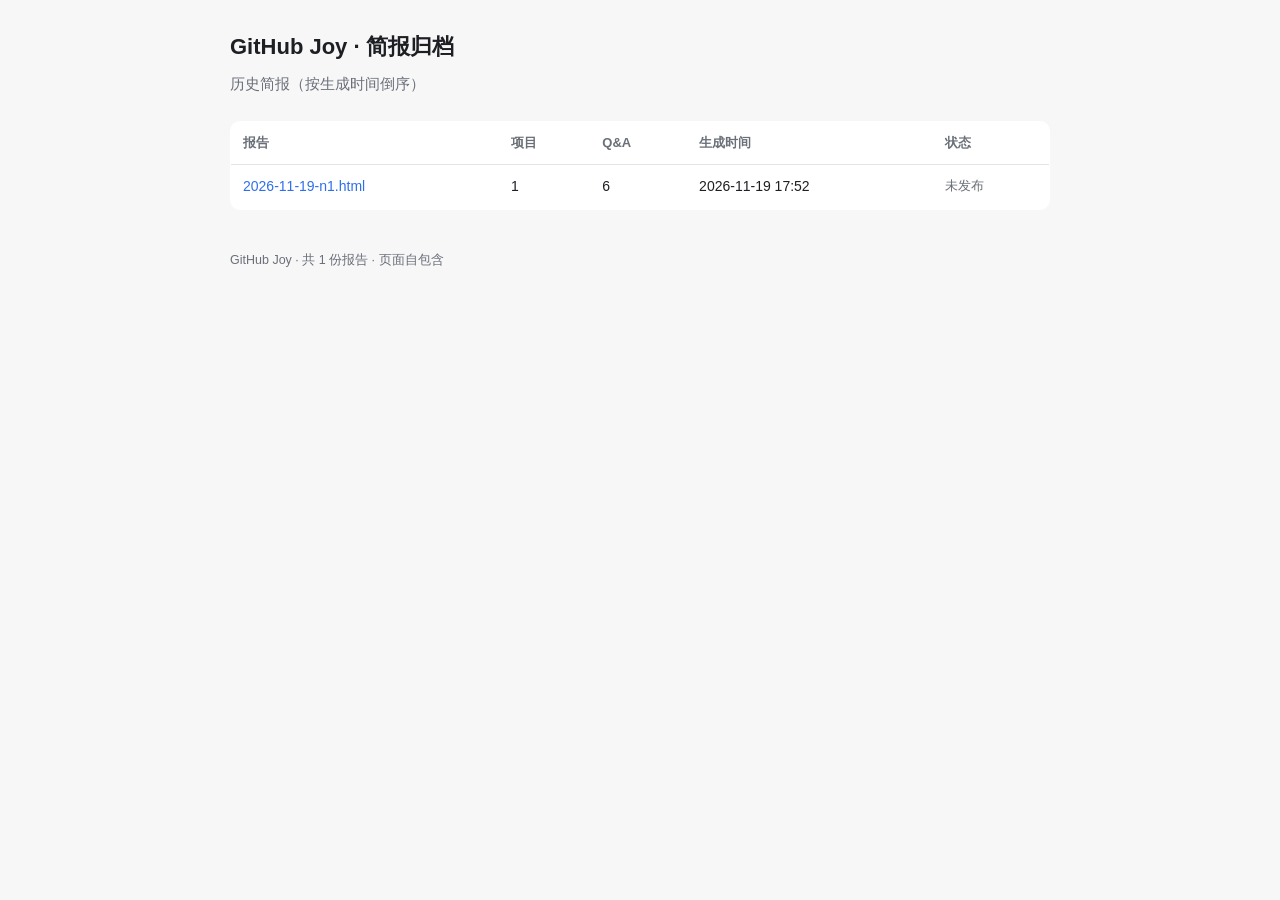
==== docs/index.html @ 5f8618bc "joy: 2026-11-19 n=1" ====
<!doctype html>
<html lang="zh-CN">
<head>
<meta charset="utf-8">
<meta name="viewport" content="width=device-width, initial-scale=1">
<title>GitHub Joy · 简报归档</title>
<style>
:root{--bg:#f7f7f8;--card:#fff;--fg:#1d1f23;--muted:#6a6f78;--line:#e3e4e8;--accent:#2f6feb}
@media (prefers-color-scheme:dark){:root{--bg:#16181d;--card:#1e2127;--fg:#e7e9ee;--muted:#9aa1ac;--line:#2e333b;--accent:#6a9bff}}
*{box-sizing:border-box}
body{margin:0;background:var(--bg);color:var(--fg);font:15px/1.7 -apple-system,"Segoe UI","Microsoft YaHei",sans-serif}
header{max-width:860px;margin:0 auto;padding:28px 20px 8px}
h1{font-size:22px;margin:0 0 6px}
.sub{color:var(--muted);margin:0}
main{max-width:860px;margin:0 auto;padding:16px 20px 40px}
table{width:100%;border-collapse:collapse;background:var(--card);border:1px solid var(--line);border-radius:10px;overflow:hidden}
th,td{padding:10px 12px;text-align:left;border-bottom:1px solid var(--line);font-size:14px}
th{color:var(--muted);font-weight:600;font-size:13px}
tr:last-child td{border-bottom:0}
td a{color:var(--accent);text-decoration:none}
.muted{color:var(--muted);font-size:12.5px}
footer{max-width:860px;margin:0 auto;padding:0 20px 40px;color:var(--muted);font-size:12.5px}
a{color:var(--accent)}
</style>
</head>
<body>
<header>
  <h1>GitHub Joy · 简报归档</h1>
  <p class="sub">历史简报（按生成时间倒序）</p>
</header>
<main>
<table>
<thead><tr><th>报告</th><th>项目</th><th>Q&amp;A</th><th>生成时间</th><th>状态</th></tr></thead>
<tbody>
<tr><td><a href="2026-11-19-n1.html">2026-11-19-n1.html</a></td><td>1</td><td>6</td><td>2026-11-19 17:52</td><td class="muted">未发布</td></tr>
</tbody>
</table>
</main>
<footer>GitHub Joy · 共 1 份报告 · 页面自包含</footer>
</body>
</html>
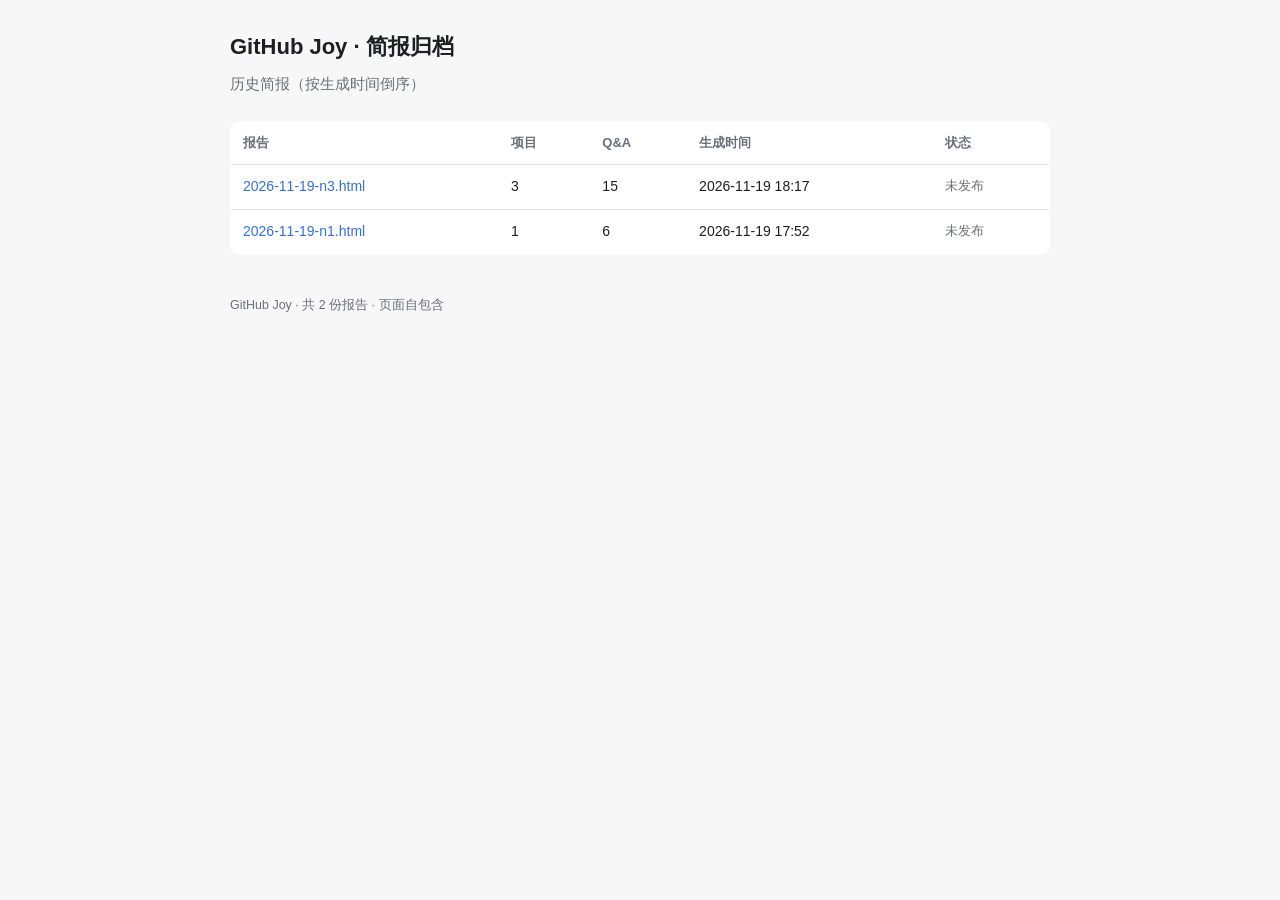
==== commit 0da5324f: "joy: 2026-11-19 n=4" ====
--- a/docs/index.html
+++ b/docs/index.html
@@ -32,10 +32,10 @@
 <table>
 <thead><tr><th>报告</th><th>项目</th><th>Q&amp;A</th><th>生成时间</th><th>状态</th></tr></thead>
 <tbody>
-<tr><td><a href="2026-11-19-n1.html">2026-11-19-n1.html</a></td><td>1</td><td>6</td><td>2026-11-19 17:52</td><td class="muted">未发布</td></tr>
+<tr><td><a href="2026-11-19-n3.html">2026-11-19-n3.html</a></td><td>3</td><td>15</td><td>2026-11-19 18:17</td><td class="muted">未发布</td></tr><tr><td><a href="2026-11-19-n1.html">2026-11-19-n1.html</a></td><td>1</td><td>6</td><td>2026-11-19 17:52</td><td class="muted">未发布</td></tr>
 </tbody>
 </table>
 </main>
-<footer>GitHub Joy · 共 1 份报告 · 页面自包含</footer>
+<footer>GitHub Joy · 共 2 份报告 · 页面自包含</footer>
 </body>
 </html>
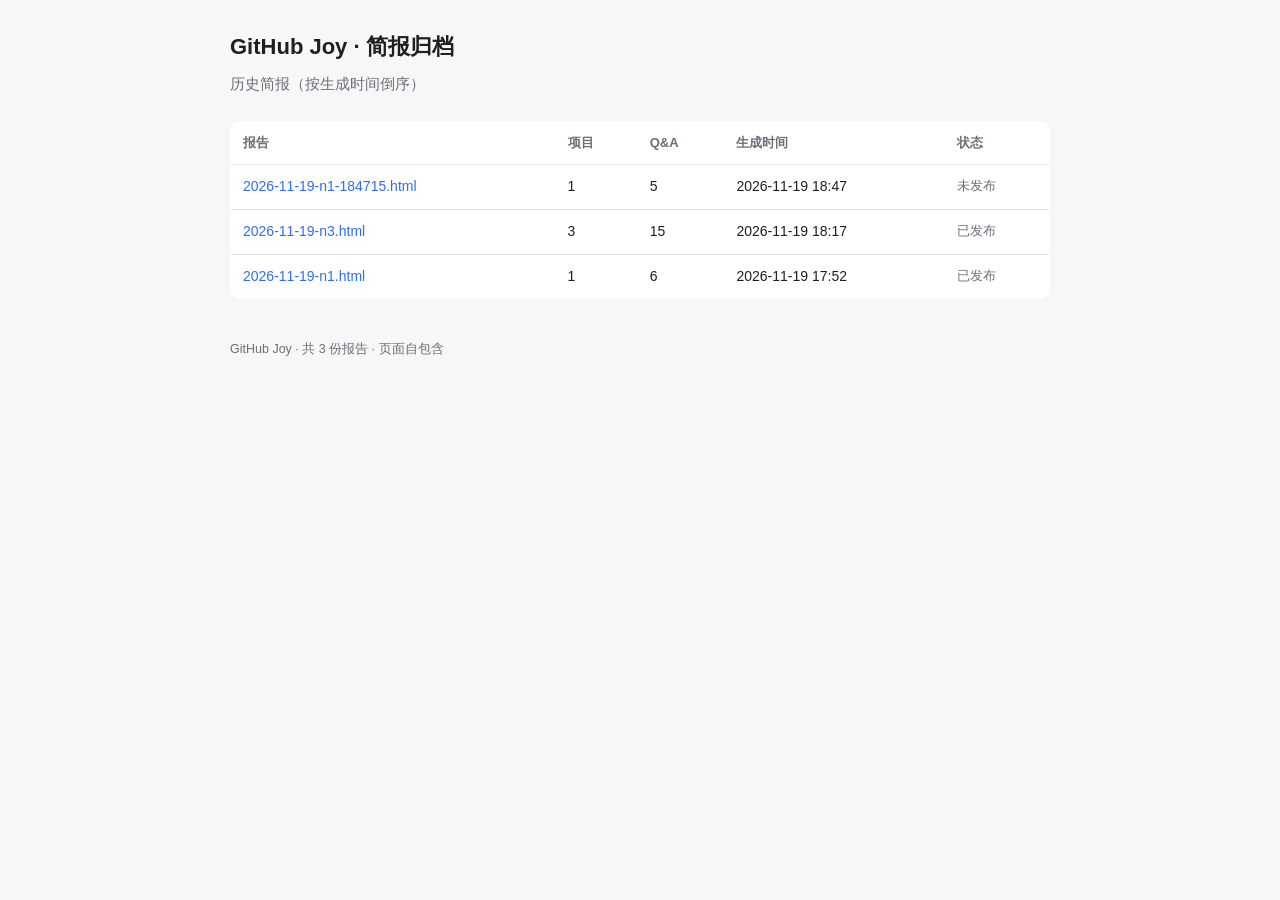
==== commit 6136f45f: "joy: 2026-11-19 n=1" ====
--- a/docs/index.html
+++ b/docs/index.html
@@ -32,10 +32,10 @@
 <table>
 <thead><tr><th>报告</th><th>项目</th><th>Q&amp;A</th><th>生成时间</th><th>状态</th></tr></thead>
 <tbody>
-<tr><td><a href="2026-11-19-n3.html">2026-11-19-n3.html</a></td><td>3</td><td>15</td><td>2026-11-19 18:17</td><td class="muted">未发布</td></tr><tr><td><a href="2026-11-19-n1.html">2026-11-19-n1.html</a></td><td>1</td><td>6</td><td>2026-11-19 17:52</td><td class="muted">未发布</td></tr>
+<tr><td><a href="2026-11-19-n1-184715.html">2026-11-19-n1-184715.html</a></td><td>1</td><td>5</td><td>2026-11-19 18:47</td><td class="muted">未发布</td></tr><tr><td><a href="2026-11-19-n3.html">2026-11-19-n3.html</a></td><td>3</td><td>15</td><td>2026-11-19 18:17</td><td class="muted">已发布</td></tr><tr><td><a href="2026-11-19-n1.html">2026-11-19-n1.html</a></td><td>1</td><td>6</td><td>2026-11-19 17:52</td><td class="muted">已发布</td></tr>
 </tbody>
 </table>
 </main>
-<footer>GitHub Joy · 共 2 份报告 · 页面自包含</footer>
+<footer>GitHub Joy · 共 3 份报告 · 页面自包含</footer>
 </body>
 </html>
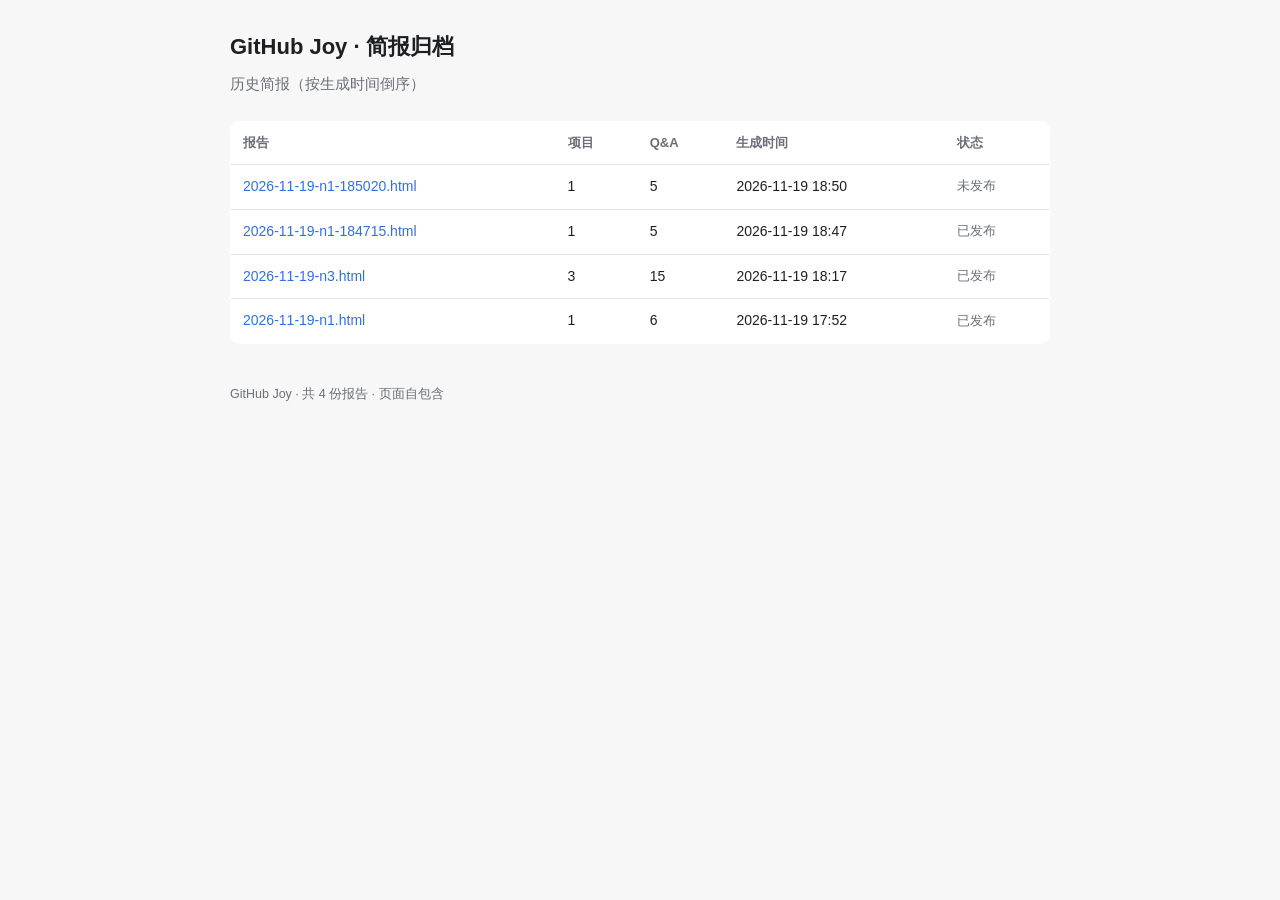
==== commit 5a704b2c: "joy: 2026-11-19 n=1" ====
--- a/docs/index.html
+++ b/docs/index.html
@@ -32,10 +32,10 @@
 <table>
 <thead><tr><th>报告</th><th>项目</th><th>Q&amp;A</th><th>生成时间</th><th>状态</th></tr></thead>
 <tbody>
-<tr><td><a href="2026-11-19-n1-184715.html">2026-11-19-n1-184715.html</a></td><td>1</td><td>5</td><td>2026-11-19 18:47</td><td class="muted">未发布</td></tr><tr><td><a href="2026-11-19-n3.html">2026-11-19-n3.html</a></td><td>3</td><td>15</td><td>2026-11-19 18:17</td><td class="muted">已发布</td></tr><tr><td><a href="2026-11-19-n1.html">2026-11-19-n1.html</a></td><td>1</td><td>6</td><td>2026-11-19 17:52</td><td class="muted">已发布</td></tr>
+<tr><td><a href="2026-11-19-n1-185020.html">2026-11-19-n1-185020.html</a></td><td>1</td><td>5</td><td>2026-11-19 18:50</td><td class="muted">未发布</td></tr><tr><td><a href="2026-11-19-n1-184715.html">2026-11-19-n1-184715.html</a></td><td>1</td><td>5</td><td>2026-11-19 18:47</td><td class="muted">已发布</td></tr><tr><td><a href="2026-11-19-n3.html">2026-11-19-n3.html</a></td><td>3</td><td>15</td><td>2026-11-19 18:17</td><td class="muted">已发布</td></tr><tr><td><a href="2026-11-19-n1.html">2026-11-19-n1.html</a></td><td>1</td><td>6</td><td>2026-11-19 17:52</td><td class="muted">已发布</td></tr>
 </tbody>
 </table>
 </main>
-<footer>GitHub Joy · 共 3 份报告 · 页面自包含</footer>
+<footer>GitHub Joy · 共 4 份报告 · 页面自包含</footer>
 </body>
 </html>
